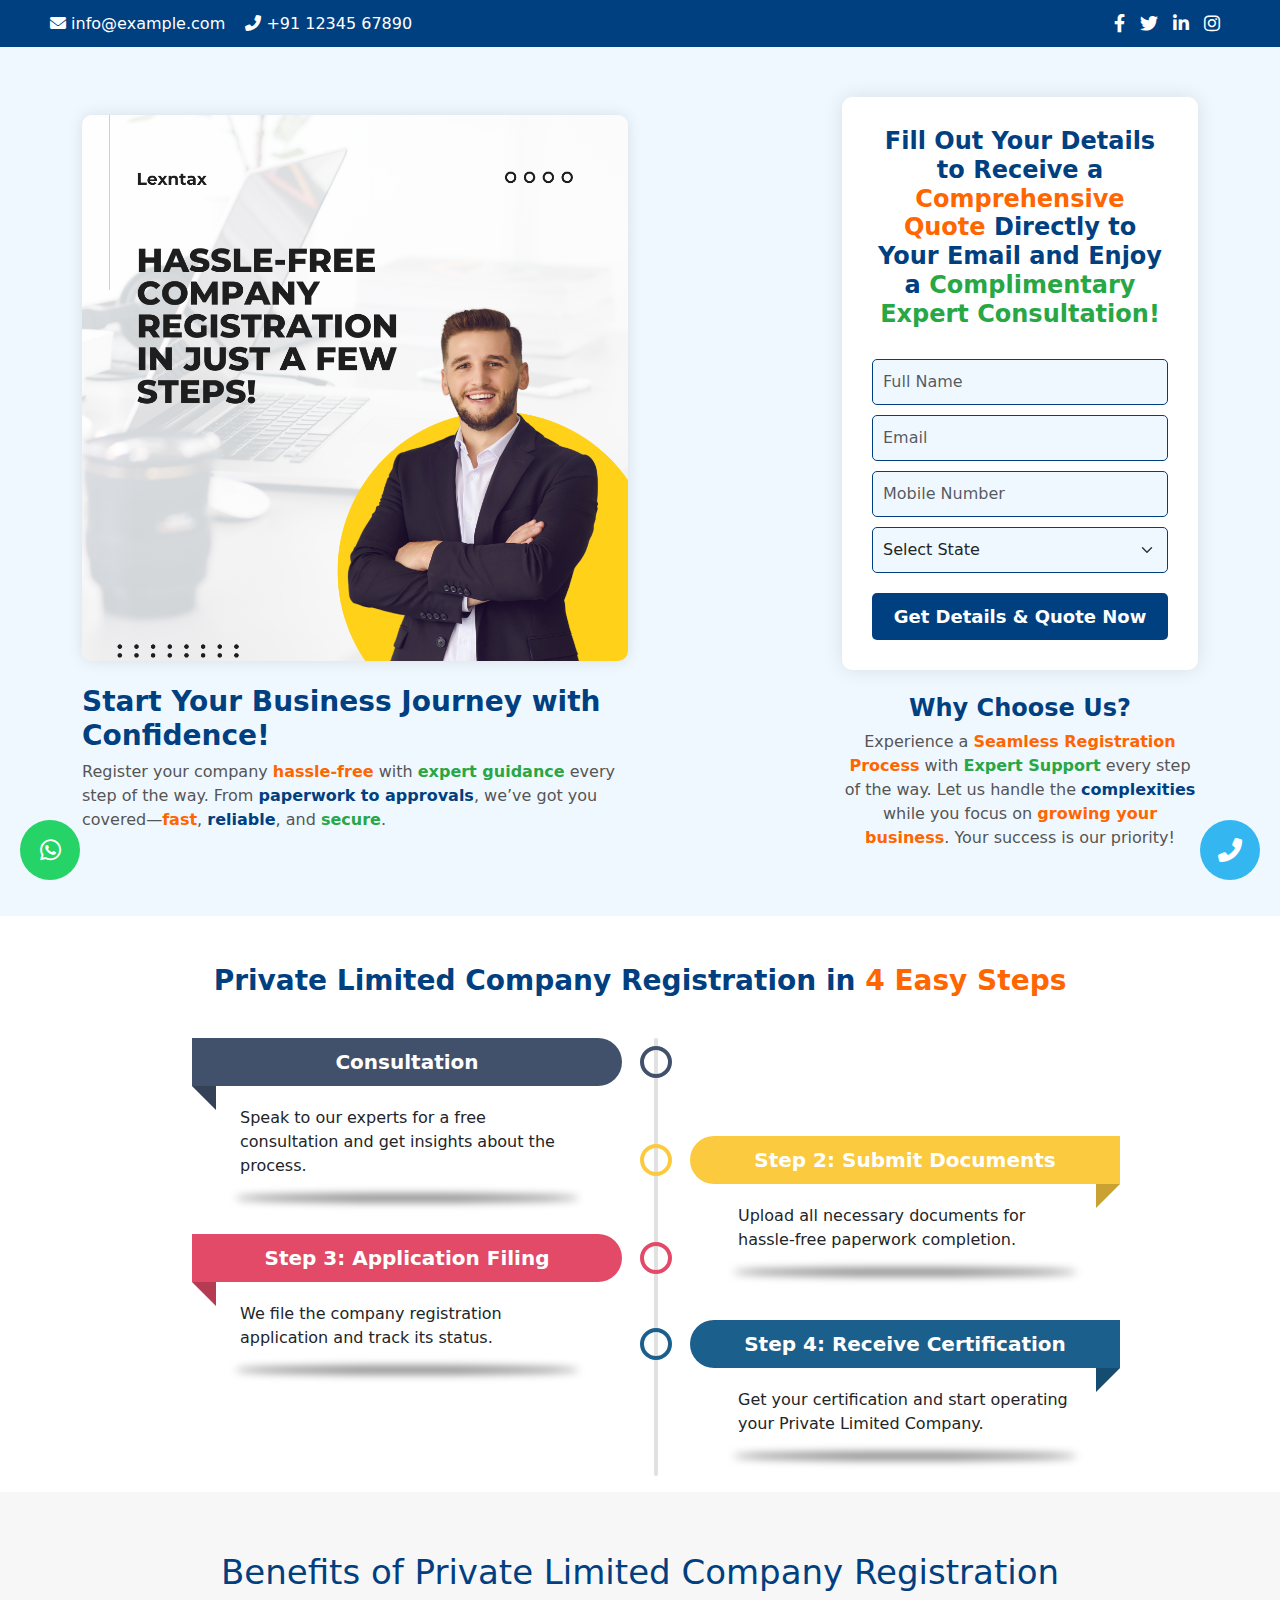
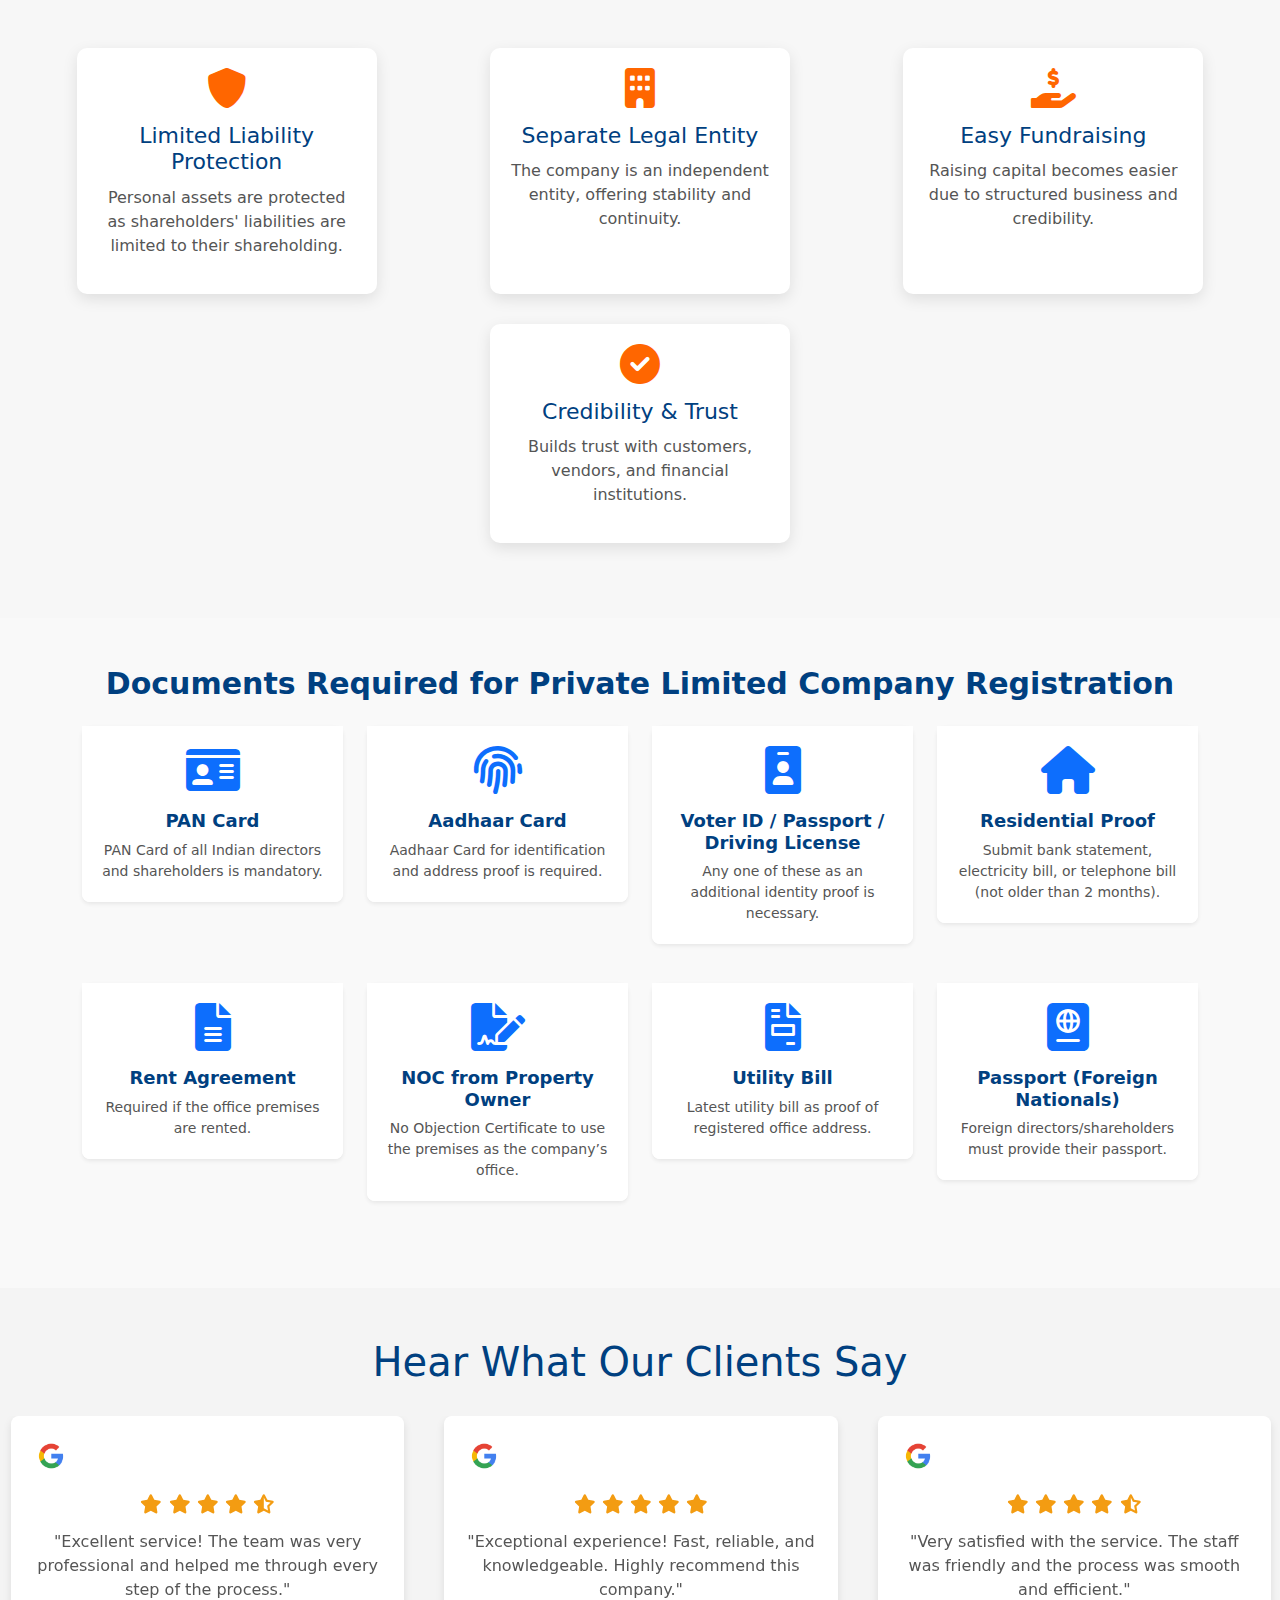
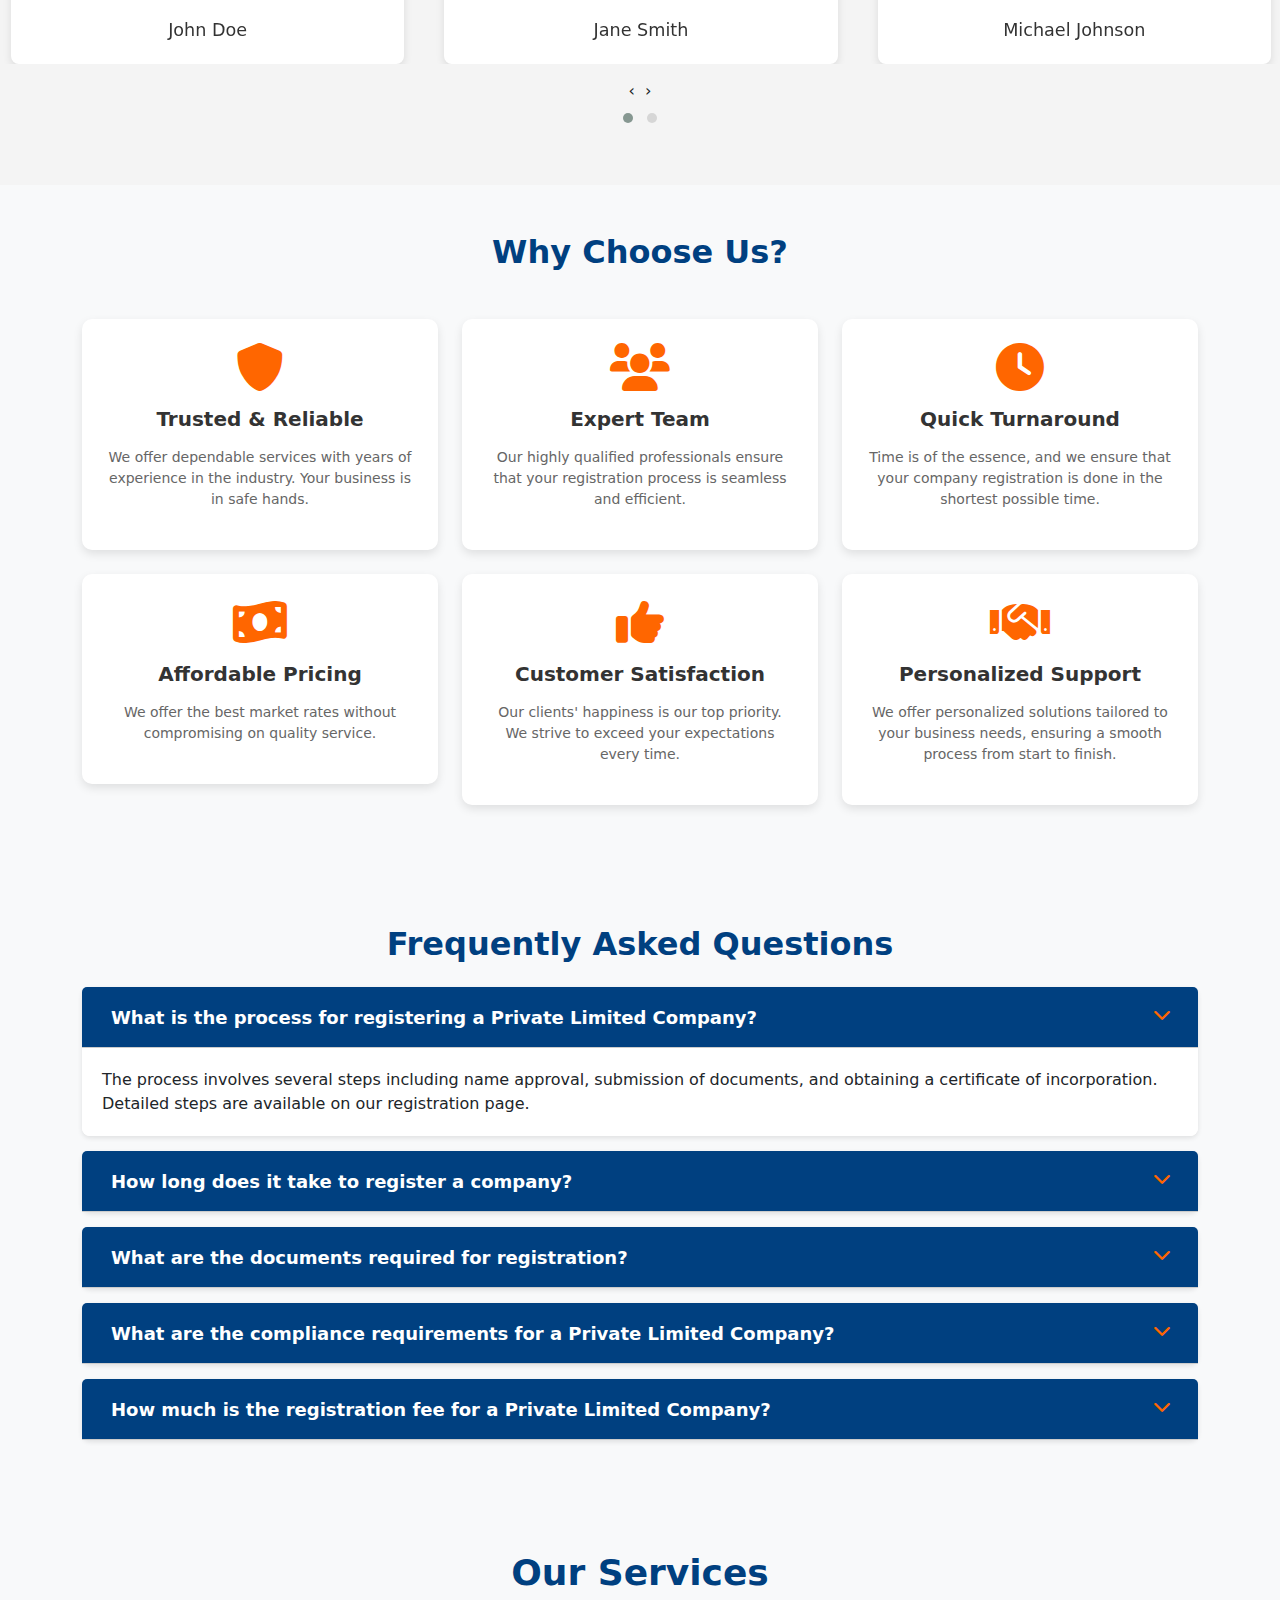
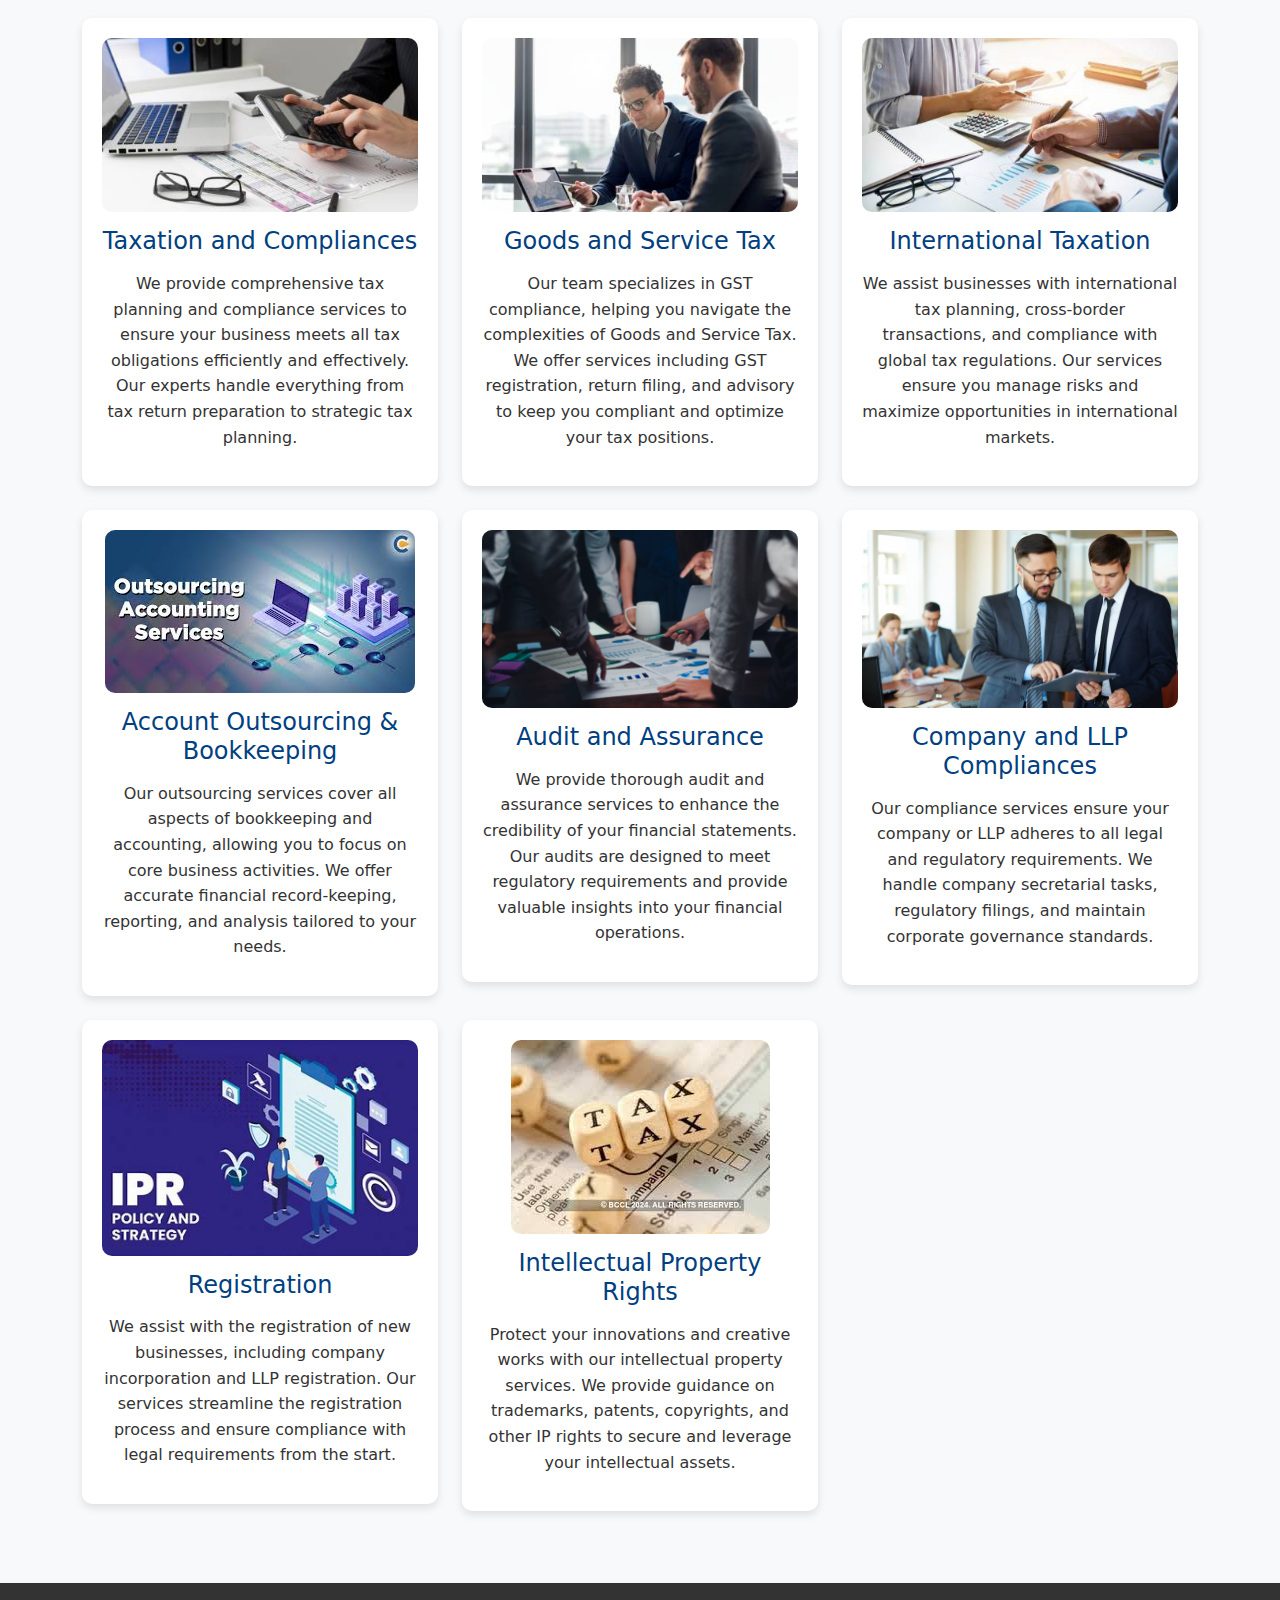
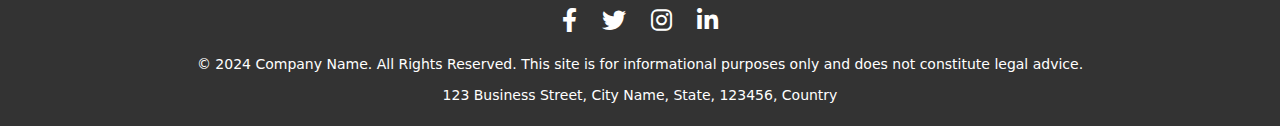
==== index.html @ ee3c7225 "first commit" ====
<!DOCTYPE html>
<html lang="en">
<head>
  <meta charset="UTF-8">
  <meta name="viewport" content="width=device-width, initial-scale=1.0">
  <title>Responsive Header</title>
  <!-- Bootstrap CSS CDN -->
  <link href="https://cdn.jsdelivr.net/npm/bootstrap@5.3.0-alpha1/dist/css/bootstrap.min.css" rel="stylesheet">
  <!-- FontAwesome for social icons -->
  <link rel="stylesheet" href="https://cdnjs.cloudflare.com/ajax/libs/font-awesome/6.0.0-beta3/css/all.min.css">
  <link rel="stylesheet" href="assets/css/style.css">
  <link rel="stylesheet" href="https://cdnjs.cloudflare.com/ajax/libs/OwlCarousel2/2.3.4/assets/owl.carousel.min.css">
  <link rel="stylesheet" href="https://cdnjs.cloudflare.com/ajax/libs/OwlCarousel2/2.3.4/assets/owl.theme.default.min.css">
  <style>
   
  </style>
</head>
<body>

  <!-- Header Section -->
  <header class="header d-flex justify-content-between align-items-center flex-wrap">
    <!-- Left Side: Email and Phone -->
    <div class="contact-info">
      <a href="mailto:info@example.com"><i class="fas fa-envelope"></i> info@example.com</a>
      <a href="tel:+911234567890"><i class="fas fa-phone-alt"></i> +91 12345 67890</a>
    </div>

    <!-- Right Side: Social Icons -->
    <div class="social-icons">
      <a href="#"><i class="fab fa-facebook-f"></i></a>
      <a href="#"><i class="fab fa-twitter"></i></a>
      <a href="#"><i class="fab fa-linkedin-in"></i></a>
      <a href="#"><i class="fab fa-instagram"></i></a>
    </div>
  </header>


   <!-- Contact Section -->
   <section class="contact-section">
    <div class="container">
      <div class="row align-items-center">
        <!-- Left Side: Image -->
        <div class="col-md-6">
          <img src="assets/images/Black and Yellow Simple Webinar Event Instagram Post (1).png" alt="Contact Image" class="contact-img">
          <div class=" mt-4">
            <h2 style="font-size: 28px; color: #004080; font-weight: bold;">Start Your Business Journey with Confidence!</h2>
            <p style="font-size: 16px; color: #555;">
                Register your company <span style="color: #ff6600; font-weight: bold;">hassle-free</span> with <span style="color: #28a745; font-weight: bold;">expert guidance</span> every step of the way. 
                From <span style="color: #004080; font-weight: bold;">paperwork to approvals</span>, we’ve got you covered—<span style="color: #ff6600; font-weight: bold;">fast</span>, 
                <span style="color: #004080; font-weight: bold;">reliable</span>, and <span style="color: #28a745; font-weight: bold;">secure</span>.
            </p>
        </div>
        </div>
        <div class="col-md-2"></div>
        <!-- Right Side: Contact Form -->
        <div class="col-md-4">
          <div class="contact-form">
            <h3 class="text-center">
                <span style="color: #004080; font-weight: bold;">Fill Out Your Details</span> to Receive a <span style="color: #ff6600; font-weight: bold;">Comprehensive Quote</span> Directly to Your Email and Enjoy a <span style="color: #28a745; font-weight: bold;">Complimentary Expert Consultation!</span>
              </h3>
              
              <form action="send_email.php" method="post">
                <!-- Full Name -->
                <div class="form-group">
                    <input type="text" name="full_name" class="form-control" placeholder="Full Name" required>
                </div>
            
                <!-- Email -->
                <div class="form-group">
                    <input type="email" name="email" class="form-control" placeholder="Email" required>
                </div>
            
                <!-- Mobile Number -->
                <div class="form-group">
                    <input type="tel" name="mobile_number" class="form-control" placeholder="Mobile Number" required>
                </div>
            
                <!-- State Dropdown -->
                <div class="form-group">
                    <select name="state" class="form-select" required>
                        <option value="">Select State</option>
                        <option value="Andhra Pradesh">Andhra Pradesh</option>
                        <option value="Arunachal Pradesh">Arunachal Pradesh</option>
                        <option value="Assam">Assam</option>
                        <option value="Bihar">Bihar</option>
                        <option value="Chhattisgarh">Chhattisgarh</option>
                        <option value="Goa">Goa</option>
                        <option value="Gujarat">Gujarat</option>
                        <option value="Haryana">Haryana</option>
                        <option value="Himachal Pradesh">Himachal Pradesh</option>
                        <option value="Jharkhand">Jharkhand</option>
                        <option value="Karnataka">Karnataka</option>
                        <option value="Kerala">Kerala</option>
                        <option value="Madhya Pradesh">Madhya Pradesh</option>
                        <option value="Maharashtra">Maharashtra</option>
                        <option value="Manipur">Manipur</option>
                        <option value="Meghalaya">Meghalaya</option>
                        <option value="Mizoram">Mizoram</option>
                        <option value="Nagaland">Nagaland</option>
                        <option value="Odisha">Odisha</option>
                        <option value="Punjab">Punjab</option>
                        <option value="Rajasthan">Rajasthan</option>
                        <option value="Sikkim">Sikkim</option>
                        <option value="Tamil Nadu">Tamil Nadu</option>
                        <option value="Telangana">Telangana</option>
                        <option value="Tripura">Tripura</option>
                        <option value="Uttar Pradesh">Uttar Pradesh</option>
                        <option value="Uttarakhand">Uttarakhand</option>
                        <option value="West Bengal">West Bengal</option>
                    </select>
                </div>
            
                <!-- Submit Button -->
                <div class="text-center">
                    <button type="submit" class="btn">Get Details & Quote Now</button>
                </div>
            </form>
            
          </div>
          <div class="text-center mt-4">
            <h3 style="font-size: 24px; color: #004080; font-weight: bold;">Why Choose Us?</h3>
            <p style="font-size: 16px; color: #555;">
                Experience a <span style="color: #ff6600; font-weight: bold;">Seamless Registration Process</span> with 
                <span style="color: #28a745; font-weight: bold;">Expert Support</span> every step of the way. 
                Let us handle the <span style="color: #004080; font-weight: bold;">complexities</span> while you focus on 
                <span style="color: #ff6600; font-weight: bold;">growing your business</span>. 
                Your success is our priority!
            </p>
        </div>
        
        </div>
        
      </div>
    </div>
  </section>

  <!-- registration step -->
  <h2 class="timeline-heading text-center mt-5">Private Limited Company Registration in <span class="highlight-text">4 Easy Steps</span></h2>

  <ul>
      <li style="--accent-color:#41516C">
          <div class="date">Consultation</div>
          <div class="descr">Speak to our experts for a free consultation and get insights about the process.</div>
      </li>
      <li style="--accent-color:#FBCA3E">
          <div class="date">Step 2: Submit Documents</div>
          <div class="descr">Upload all necessary documents for hassle-free paperwork completion.</div>
      </li>
      <li style="--accent-color:#E24A68">
          <div class="date">Step 3: Application Filing</div>
          <div class="descr">We file the company registration application and track its status.</div>
      </li>
      <li style="--accent-color:#1B5F8C">
          <div class="date">Step 4: Receive Certification</div>
          <div class="descr">Get your certification and start operating your Private Limited Company.</div>
      </li>
      
  </ul>


  <!-- benefits of private limited company -->

  <section class="benefits-private-limited">
    <h2>Benefits of Private Limited Company Registration</h2>
    <div class="benefits-container">
        <div class="benefit-item">
            <i class="fas fa-shield-alt"></i>
            <h3>Limited Liability Protection</h3>
            <p>Personal assets are protected as shareholders' liabilities are limited to their shareholding.</p>
        </div>
        <div class="benefit-item">
            <i class="fas fa-building"></i>
            <h3>Separate Legal Entity</h3>
            <p>The company is an independent entity, offering stability and continuity.</p>
        </div>
        <div class="benefit-item">
            <i class="fas fa-hand-holding-usd"></i>
            <h3>Easy Fundraising</h3>
            <p>Raising capital becomes easier due to structured business and credibility.</p>
        </div>
        <div class="benefit-item">
            <i class="fas fa-check-circle"></i>
            <h3>Credibility & Trust</h3>
            <p>Builds trust with customers, vendors, and financial institutions.</p>
        </div>
    </div>
</section>


<!-- Documents required For Private Limited Company Registration start -->
 <!-- Documents Required Section -->
<section class="documents-required py-5">
  <div class="container">
      <h2 class="text-center mb-4">Documents Required for Private Limited Company Registration</h2>
      <div class="row">
          <!-- Card 1 -->
          <div class="col-lg-3 col-md-6 mb-4">
              <div class="card shadow-sm">
                  <div class="card-body text-center">
                      <i class="fas fa-id-card fa-3x text-primary mb-3"></i>
                      <h5 class="card-title">PAN Card</h5>
                      <p class="card-text">PAN Card of all Indian directors and shareholders is mandatory.</p>
                  </div>
              </div>
          </div>
          <!-- Card 2 -->
          <div class="col-lg-3 col-md-6 mb-4">
              <div class="card shadow-sm">
                  <div class="card-body text-center">
                      <i class="fas fa-fingerprint fa-3x text-primary mb-3"></i>
                      <h5 class="card-title">Aadhaar Card</h5>
                      <p class="card-text">Aadhaar Card for identification and address proof is required.</p>
                  </div>
              </div>
          </div>
          <!-- Card 3 -->
          <div class="col-lg-3 col-md-6 mb-4">
              <div class="card shadow-sm">
                  <div class="card-body text-center">
                      <i class="fas fa-id-badge fa-3x text-primary mb-3"></i>
                      <h5 class="card-title">Voter ID / Passport / Driving License</h5>
                      <p class="card-text">Any one of these as an additional identity proof is necessary.</p>
                  </div>
              </div>
          </div>
          <!-- Card 4 -->
          <div class="col-lg-3 col-md-6 mb-4">
              <div class="card shadow-sm">
                  <div class="card-body text-center">
                      <i class="fas fa-home fa-3x text-primary mb-3"></i>
                      <h5 class="card-title">Residential Proof</h5>
                      <p class="card-text">Submit bank statement, electricity bill, or telephone bill (not older than 2 months).</p>
                  </div>
              </div>
          </div>
          <!-- Card 5 -->
          <div class="col-lg-3 col-md-6 mb-4">
              <div class="card shadow-sm">
                  <div class="card-body text-center">
                      <i class="fas fa-file-alt fa-3x text-primary mb-3"></i>
                      <h5 class="card-title">Rent Agreement</h5>
                      <p class="card-text">Required if the office premises are rented.</p>
                  </div>
              </div>
          </div>
          <!-- Card 6 -->
          <div class="col-lg-3 col-md-6 mb-4">
              <div class="card shadow-sm">
                  <div class="card-body text-center">
                      <i class="fas fa-file-signature fa-3x text-primary mb-3"></i>
                      <h5 class="card-title">NOC from Property Owner</h5>
                      <p class="card-text">No Objection Certificate to use the premises as the company’s office.</p>
                  </div>
              </div>
          </div>
          <!-- Card 7 -->
          <div class="col-lg-3 col-md-6 mb-4">
              <div class="card shadow-sm">
                  <div class="card-body text-center">
                      <i class="fas fa-file-invoice fa-3x text-primary mb-3"></i>
                      <h5 class="card-title">Utility Bill</h5>
                      <p class="card-text">Latest utility bill as proof of registered office address.</p>
                  </div>
              </div>
          </div>
          <!-- Card 8 -->
          <div class="col-lg-3 col-md-6 mb-4">
              <div class="card shadow-sm">
                  <div class="card-body text-center">
                      <i class="fas fa-passport fa-3x text-primary mb-3"></i>
                      <h5 class="card-title">Passport (Foreign Nationals)</h5>
                      <p class="card-text">Foreign directors/shareholders must provide their passport.</p>
                  </div>
              </div>
          </div>
      </div>
  </div>
</section>

<!-- reviews for customer -->

<div class="testimonials">
  <h2 class=" " style="color: #004080;">Hear What Our Clients Say</h2>
  <div class="owl-carousel owl-theme">
      <div class="item">
          <div class="logo">
              <img src="assets/images/Google_Icons-09-512.webp" alt="Google Maps Logo" class="logogoogle">
          </div>
          <div class="review-rating">
              <i class="fa fa-star"></i>
              <i class="fa fa-star"></i>
              <i class="fa fa-star"></i>
              <i class="fa fa-star"></i>
              <i class="fa fa-star-half-alt"></i>
          </div>
          <div class="review-text">
              "Excellent service! The team was very professional and helped me through every step of the process."
          </div>
          <div class="review-author">John Doe</div>
      </div>
      <div class="item">
          <div class="logo">
              <img src="assets/images/Google_Icons-09-512.webp" alt="Google Maps Logo">
          </div>
          <div class="review-rating">
              <i class="fa fa-star"></i>
              <i class="fa fa-star"></i>
              <i class="fa fa-star"></i>
              <i class="fa fa-star"></i>
              <i class="fa fa-star"></i>
          </div>
          <div class="review-text">
              "Exceptional experience! Fast, reliable, and knowledgeable. Highly recommend this company."
          </div>
          <div class="review-author">Jane Smith</div>
      </div>
      <div class="item">
          <div class="logo">
              <img src="assets/images/Google_Icons-09-512.webp" alt="Google Maps Logo">
          </div>
          <div class="review-rating">
              <i class="fa fa-star"></i>
              <i class="fa fa-star"></i>
              <i class="fa fa-star"></i>
              <i class="fa fa-star"></i>
              <i class="fa fa-star-half-alt"></i>
          </div>
          <div class="review-text">
              "Very satisfied with the service. The staff was friendly and the process was smooth and efficient."
          </div>
          <div class="review-author">Michael Johnson</div>
      </div>
      <div class="item">
          <div class="logo">
              <img src="assets/images/Google_Icons-09-512.webp" alt="Google Maps Logo">
          </div>
          
          <div class="review-rating">
              <i class="fa fa-star"></i>
              <i class="fa fa-star"></i>
              <i class="fa fa-star"></i>
              <i class="fa fa-star"></i>
              <i class="fa fa-star"></i>
          </div>
          <div class="review-text">
              "Outstanding support and service. The team went above and beyond to ensure everything was perfect."
          </div>
          
          <div class="review-author">Emily Davis</div>
      </div>
  </div>
</div>

 <!-- end reviews customer -->






 <!-- Documents required For Private Limited Company Registration end -->



<!-- why choose us -->
<section id="why-choose-us" class="py-5 bg-light">
  <div class="container">
      <h2 class="text-center mb-5">Why Choose Us?</h2>
      <div class="row">
          <!-- Reason 1 -->
          <div class="col-md-4">
              <div class="why-card text-center p-4 mb-4">
                  <i class="fas fa-shield-alt fa-3x mb-3 text-primary"></i>
                  <h5 class="mb-3">Trusted & Reliable</h5>
                  <p>We offer dependable services with years of experience in the industry. Your business is in safe hands.</p>
              </div>
          </div>
          <!-- Reason 2 -->
          <div class="col-md-4">
              <div class="why-card text-center p-4 mb-4">
                  <i class="fas fa-users fa-3x mb-3 text-primary"></i>
                  <h5 class="mb-3">Expert Team</h5>
                  <p>Our highly qualified professionals ensure that your registration process is seamless and efficient.</p>
              </div>
          </div>
          <!-- Reason 3 -->
          <div class="col-md-4">
              <div class="why-card text-center p-4 mb-4">
                  <i class="fas fa-clock fa-3x mb-3 text-primary"></i>
                  <h5 class="mb-3">Quick Turnaround</h5>
                  <p>Time is of the essence, and we ensure that your company registration is done in the shortest possible time.</p>
              </div>
          </div>
      </div>
      <div class="row">
          <!-- Reason 4 -->
          <div class="col-md-4">
              <div class="why-card text-center p-4 mb-4">
                  <i class="fas fa-money-bill-wave fa-3x mb-3 text-primary"></i>
                  <h5 class="mb-3">Affordable Pricing</h5>
                  <p>We offer the best market rates without compromising on quality service.</p>
              </div>
          </div>
          <!-- Reason 5 -->
          <div class="col-md-4">
              <div class="why-card text-center p-4 mb-4">
                  <i class="fas fa-thumbs-up fa-3x mb-3 text-primary"></i>
                  <h5 class="mb-3">Customer Satisfaction</h5>
                  <p>Our clients' happiness is our top priority. We strive to exceed your expectations every time.</p>
              </div>
          </div>
          <!-- Reason 6 -->
          <div class="col-md-4">
              <div class="why-card text-center p-4 mb-4">
                  <i class="fas fa-handshake fa-3x mb-3 text-primary"></i>
                  <h5 class="mb-3">Personalized Support</h5>
                  <p>We offer personalized solutions tailored to your business needs, ensuring a smooth process from start to finish.</p>
              </div>
          </div>
      </div>
  </div>
</section>

 <!-- why choose end -->
<!-- our trusted start -->
 
 <!-- our trusted partner end -->
<!-- frequently ask question start -->
<section id="faq" class="py-5 bg-light">
  <div class="container">
      <h2 class="text-center mb-4">Frequently Asked Questions</h2>
      <div class="accordion" id="faqAccordion">
          <!-- FAQ Item 1 -->
          <div class="card">
              <div class="card-header d-flex justify-content-between align-items-center" id="headingOne">
                  <h5 class="mb-0">
                      <button class="btn btn-link" type="button" data-toggle="collapse" data-target="#collapseOne" aria-expanded="true" aria-controls="collapseOne">
                          What is the process for registering a Private Limited Company?
                      </button>
                  </h5>
                  <button class="btn btn-info btn-sm toggle-btn" type="button" data-toggle="collapse" data-target="#collapseOne" aria-expanded="true" aria-controls="collapseOne">
                      <i class="fa fa-chevron-down"></i>
                  </button>
              </div>

              <div id="collapseOne" class="collapse show" aria-labelledby="headingOne" data-parent="#faqAccordion">
                  <div class="card-body">
                      The process involves several steps including name approval, submission of documents, and obtaining a certificate of incorporation. Detailed steps are available on our registration page.
                      <!-- Additional Details -->
                      <div class="extra-details collapse mt-3">
                          <p>Additional details about the registration process can be found here. This section can include more specific steps or frequently asked questions related to the process.</p>
                      </div>
                  </div>
              </div>
          </div>


          
          <!-- FAQ Item 2 -->
          <div class="card">
              <div class="card-header d-flex justify-content-between align-items-center" id="headingTwo">
                  <h5 class="mb-0">
                      <button class="btn btn-link collapsed" type="button" data-toggle="collapse" data-target="#collapseTwo" aria-expanded="false" aria-controls="collapseTwo">
                          How long does it take to register a company?
                      </button>
                  </h5>
                  <button class="btn btn-info btn-sm toggle-btn" type="button" data-toggle="collapse" data-target="#collapseTwo" aria-expanded="false" aria-controls="collapseTwo">
                      <i class="fa fa-chevron-down"></i>
                  </button>
              </div>
              <div id="collapseTwo" class="collapse" aria-labelledby="headingTwo" data-parent="#faqAccordion">
                  <div class="card-body">
                      The registration process typically takes 7-15 business days, depending on the completeness of the submitted documents and the processing time of the regulatory authorities.
                      <!-- Additional Details -->
                      <div class="extra-details collapse mt-3">
                          <p>For a detailed timeline and possible delays, check our full guide on the registration process. We provide updates and support to ensure a smooth experience.</p>
                      </div>
                  </div>
              </div>
          </div>


          <div class="card">
            <div class="card-header d-flex justify-content-between align-items-center" id="headingThree">
                <h5 class="mb-0">
                    <button class="btn btn-link collapsed" type="button" data-toggle="collapse" data-target="#collapseThree" aria-expanded="false" aria-controls="collapseThree">
                        What are the documents required for registration?

                    </button>
                </h5>
                <button class="btn btn-info btn-sm toggle-btn" type="button" data-toggle="collapse" data-target="#collapseThree" aria-expanded="false" aria-controls="collapseThree">
                    <i class="fa fa-chevron-down"></i>
                </button>
            </div>
            <div id="collapseThree" class="collapse" aria-labelledby="headingThree" data-parent="#faqAccordion">
                <div class="card-body">
                    Required documents typically include identity proofs, address proofs, and business-related documents such as a memorandum of association and articles of association.

                    <!-- Additional Details -->
                    <div class="extra-details collapse mt-3">
                        <p>For a detailed timeline and possible delays, check our full guide on the registration process. We provide updates and support to ensure a smooth experience.</p>
                    </div>
                </div>
            </div>
        </div>



        <div class="card">
            <div class="card-header d-flex justify-content-between align-items-center" id="headingFour">
                <h5 class="mb-0">
                    <button class="btn btn-link collapsed" type="button" data-toggle="collapse" data-target="#collapseFour" aria-expanded="false" aria-controls="collapseFour">
                        What are the compliance requirements for a Private Limited Company?


                    </button>
                </h5>
                <button class="btn btn-info btn-sm toggle-btn" type="button" data-toggle="collapse" data-target="#collapseFour" aria-expanded="false" aria-controls="collapseFour">
                    <i class="fa fa-chevron-down"></i>
                </button>
            </div>
            <div id="collapseFour" class="collapse" aria-labelledby="headingThree" data-parent="#faqAccordion">
                <div class="card-body">
                    Compliance requirements include annual filing of financial statements, holding annual general meetings, and maintaining statutory registers.

                    <!-- Additional Details -->
                    <div class="extra-details collapse mt-3">
                        <p>For a detailed timeline and possible delays, check our full guide on the registration process. We provide updates and support to ensure a smooth experience.</p>
                    </div>
                </div>
            </div>
        </div>


        
        <div class="card">
            <div class="card-header d-flex justify-content-between align-items-center" id="headingFive">
                <h5 class="mb-0">
                    <button class="btn btn-link collapsed" type="button" data-toggle="collapse" data-target="#collapseFive" aria-expanded="false" aria-controls="collapseFive">
                        How much is the registration fee for a Private Limited Company?


                    </button>
                </h5>
                <button class="btn btn-info btn-sm toggle-btn" type="button" data-toggle="collapse" data-target="#collapseFive" aria-expanded="false" aria-controls="collapseFive">
                    <i class="fa fa-chevron-down"></i>
                </button>
            </div>
            <div id="collapseFive" class="collapse" aria-labelledby="headingThree" data-parent="#faqAccordion">
                <div class="card-body">
                    The registration fee varies depending on the jurisdiction and the size of the company. It generally includes government fees and service charges.

                    <!-- Additional Details -->
                    <div class="extra-details collapse mt-3">
                        <p>For a detailed timeline and possible delays, check our full guide on the registration process. We provide updates and support to ensure a smooth experience.</p>
                    </div>
                </div>
            </div>
        </div>
        
          <!-- Add more FAQs as needed -->
      </div>
  </div>
</section>


 <!-- frequently ask end -->


 <!-- our services start -->
 <section id="our-services" class="py-5 bg-light">
  <div class="container">
      <h2 class="text-center mb-4">Our Services</h2>
      <div class="row">
          <!-- Service 1 -->
          <div class="col-md-4 mb-4">
              <div class="service-card">
                  <img src="assets/images/17123109823814.jpg" alt="Taxation and Compliances" class="service-img">
                  <h3>Taxation and Compliances</h3>
                  <p>We provide comprehensive tax planning and compliance services to ensure your business meets all tax obligations efficiently and effectively. Our experts handle everything from tax return preparation to strategic tax planning.</p>
              </div>
          </div>
          <!-- Service 2 -->
          <div class="col-md-4 mb-4">
              <div class="service-card">
                  <img src="assets/images/17123110381664.jpg" alt="Goods and Service Tax" class="service-img">
                  <h3>Goods and Service Tax</h3>
                  <p>Our team specializes in GST compliance, helping you navigate the complexities of Goods and Service Tax. We offer services including GST registration, return filing, and advisory to keep you compliant and optimize your tax positions.</p>
              </div>
          </div>
          <!-- Service 3 -->
          <div class="col-md-4 mb-4">
              <div class="service-card">
                  <img src="assets/images/17123110953108.jpg" alt="International Taxation" class="service-img">
                  <h3>International Taxation</h3>
                  <p>We assist businesses with international tax planning, cross-border transactions, and compliance with global tax regulations. Our services ensure you manage risks and maximize opportunities in international markets.</p>
              </div>
          </div>
          <!-- Service 4 -->
          <div class="col-md-4 mb-4">
              <div class="service-card">
                  <img src="assets/images/17126580360691.jpeg" alt="Account Outsourcing & Bookkeeping" class="service-img">
                  <h3>Account Outsourcing & Bookkeeping</h3>
                  <p>Our outsourcing services cover all aspects of bookkeeping and accounting, allowing you to focus on core business activities. We offer accurate financial record-keeping, reporting, and analysis tailored to your needs.</p>
              </div>
          </div>
          <!-- Service 5 -->
          <div class="col-md-4 mb-4">
              <div class="service-card">
                  <img src="assets/images/17123340118306.jpg" alt="Audit and Assurance" class="service-img">
                  <h3>Audit and Assurance</h3>
                  <p>We provide thorough audit and assurance services to enhance the credibility of your financial statements. Our audits are designed to meet regulatory requirements and provide valuable insights into your financial operations.</p>
              </div>
          </div>
          <!-- Service 6 -->
          <div class="col-md-4 mb-4">
              <div class="service-card">
                  <img src="assets/images/17123340254862.jpg" alt="Company and LLP Compliances" class="service-img">
                  <h3>Company and LLP Compliances</h3>
                  <p>Our compliance services ensure your company or LLP adheres to all legal and regulatory requirements. We handle company secretarial tasks, regulatory filings, and maintain corporate governance standards.</p>
              </div>
          </div>
          <!-- Service 7 -->
          <div class="col-md-4 mb-4">
              <div class="service-card">
                  <img src="assets/images/17123124572233.jpeg" alt="Registration" class="service-img">
                  <h3>Registration</h3>
                  <p>We assist with the registration of new businesses, including company incorporation and LLP registration. Our services streamline the registration process and ensure compliance with legal requirements from the start.</p>
              </div>
          </div>
          <!-- Service 8 -->
          <div class="col-md-4 mb-4">
              <div class="service-card">
                  <img src="assets/images/17126583723849.jpeg" alt="Intellectual Property Rights" class="service-img">
                  <h3>Intellectual Property Rights</h3>
                  <p>Protect your innovations and creative works with our intellectual property services. We provide guidance on trademarks, patents, copyrights, and other IP rights to secure and leverage your intellectual assets.</p>
              </div>
          </div>
      </div>
  </div>
</section>

  <!-- our services end -->
  <footer>
    <div class="footer-container">
        <!-- Social Media Icons -->
        <div class="footer-social">
            <a href="#"><i class="fab fa-facebook-f"></i></a>
            <a href="#"><i class="fab fa-twitter"></i></a>
            <a href="#"><i class="fab fa-instagram"></i></a>
            <a href="#"><i class="fab fa-linkedin-in"></i></a>
        </div>

        <!-- Disclaimer -->
        <div class="footer-disclaimer">
            <p>© 2024 Company Name. All Rights Reserved. This site is for informational purposes only and does not constitute legal advice.</p>
        </div>

        <!-- Address -->
        <div class="footer-address">
            <p>123 Business Street, City Name, State, 123456, Country</p>
        </div>
    </div>
</footer>



<!-- WhatsApp and Call Buttons -->
<a href="https://wa.me/your-whatsapp-number" class="whatsapp-btn" target="_blank">
  <i class="fab fa-whatsapp"></i>
</a>
<a href="tel:+your-phone-number" class="call-btn">
  <i class="fas fa-phone-alt"></i>
</a>


  <!-- Bootstrap JS and Popper -->
  <script src="https://cdn.jsdelivr.net/npm/bootstrap@5.3.0-alpha1/dist/js/bootstrap.bundle.min.js"></script>
  <script src="https://cdnjs.cloudflare.com/ajax/libs/jquery/3.6.0/jquery.min.js"></script>
  <script src="https://cdnjs.cloudflare.com/ajax/libs/OwlCarousel2/2.3.4/owl.carousel.min.js"></script>
<!-- Include jQuery and Bootstrap JS -->
<script src="https://cdn.jsdelivr.net/npm/@popperjs/core@2.9.3/dist/umd/popper.min.js"></script>
<script src="https://stackpath.bootstrapcdn.com/bootstrap/4.5.2/js/bootstrap.min.js"></script>
<script>
  $(document).ready(function(){
        $(".owl-carousel").owlCarousel({
            items: 3,
            loop: true,
            margin: 20,
            nav: true,
            autoplay: true,
            autoplayTimeout: 5000,
            autoplayHoverPause: true,
            responsive: {
                0: {
                    items: 1
                },
                768: {
                    items: 2
                },
                1024: {
                    items: 3
                }
            }
        });
    });
</script>
</body>
</html>
---- assets/css/style.css ----
/* header1  */
 /* Custom styling */
 .header {
    background-color: #004080;
    color: white;
    padding: 10px 50px;
  }
  .header a {
    color: white;
    text-decoration: none;
    margin-right: 15px;
  }
  .social-icons a {
    font-size: 18px;
    margin-right: 10px;
  }
  .social-icons a:hover {
    color: #00aaff;
  }

  /* Responsive Design for Tablets and Small Laptops */
  @media (max-width: 768px) {
    .header .contact-info {
      display: flex;
      justify-content: center;
      width: 100%;
    }
    .header .social-icons {
      width: 100%;
      text-align: center;
      margin-top: 10px;
    }
  }

  /* Responsive Design for Small Mobile Devices */
  @media (max-width: 576px) {
    .header {
      padding: 10px 20px; /* Reduced padding for small devices */
    }
    .header .contact-info a {
      font-size: 14px; /* Smaller text for email and phone */
      margin-right: 10px;
    }
    .social-icons a {
      font-size: 16px; /* Smaller social icon size */
      margin-right: 8px;
    }
  }
     /* Responsive Design for Small Mobile Devices */
     @media (max-width: 320px) {
    .header {
    }
    .header .contact-info a {
      font-size: 13px; /* Smaller text for email and phone */
      margin-right: 10px;
    }
    .social-icons a {
      font-size: 16px; /* Smaller social icon size */
      margin-right: 8px;
    }
  }
/* end */

/* section2 styele */
    /* Custom styling */
    .contact-section {
        padding: 50px 0;
        background-color: #f0f8ff;
      }
  
      .contact-form {
        background-color: #ffffff;
        padding: 30px;
        border-radius: 10px;
        box-shadow: 0px 0px 20px rgba(0, 0, 0, 0.1);
        transition: all 0.3s ease;
      }
  
      .contact-form:hover {
        box-shadow: 0px 0px 25px rgba(0, 0, 0, 0.2);
      }
  
      .contact-form h3 {
        color: #004080;
        font-weight: bold;
        margin-bottom: 30px;
        font-size: 24px;
      }
  
      .contact-form input,
      .contact-form select {
        border: 1px solid #004080;
        border-radius: 5px;
        background-color: #f0f8ff;
        padding: 10px;
        font-size: 16px;
        transition: all 0.3s ease;
        margin-top: 10px;
      }
  
      .contact-form input:focus,
      .contact-form select:focus {
        background-color: #e0f0ff;
        border-color: #003366;
        box-shadow: 0px 0px 8px rgba(0, 64, 128, 0.3);
      }
  
      .contact-form button {
        background-color: #004080;
        color: white;
        padding: 10px 20px;
        font-size: 18px;
        font-weight: bold;
        border: none;
        border-radius: 5px;
        width: 100%;
        transition: background-color 0.3s ease, box-shadow 0.3s ease;
        margin-top: 20px;
      }
  
      .contact-form button:hover {
        background-color: #003366;
        box-shadow: 0px 0px 10px rgba(0, 64, 128, 0.4);
      }
  
      /* Image Styling */
      .contact-img {
        max-width: 100%;
        border-radius: 10px;
        box-shadow: 0px 0px 15px rgba(0, 0, 0, 0.1);
      }
  
      /* Media Queries for Mobile Devices */
      @media (max-width: 768px) {
        .contact-form {
          margin-top: 30px;
        }
      }
/* end section 2 */


/* registration css */
@import url("https://fonts.googleapis.com/css2?family=Poppins:wght@300;500;700&display=swap");

*,
*::before,
*::after {
  margin: 0;
  padding: 0;
  box-sizing: border-box;
}



h1 {
  text-align: center;
}

ul {
  --col-gap: 2rem;
  --row-gap: 2rem;
  --line-w: 0.25rem;
  display: grid;
  grid-template-columns: var(--line-w) 1fr;
  grid-auto-columns: max-content;
  column-gap: var(--col-gap);
  list-style: none;
  width: min(60rem, 90%);
  margin-inline: auto;
}

/* line */
ul::before {
  content: "";
  grid-column: 1;
  grid-row: 1 / span 20;
  background: rgb(225, 225, 225);
  border-radius: calc(var(--line-w) / 2);
}

/* columns*/

/* row gaps */
ul li:not(:last-child) {
  margin-bottom: var(--row-gap);
}

/* card */
ul li {
  grid-column: 2;
  --inlineP: 1.5rem;
  margin-inline: var(--inlineP);
  grid-row: span 2;
  display: grid;
  grid-template-rows: min-content min-content min-content;
}

/* date */
ul li .date {
  --dateH: 3rem;
  height: var(--dateH);
  margin-inline: calc(var(--inlineP) * -1);

  text-align: center;
  background-color: var(--accent-color);

  color: white;
  font-size: 1.25rem;
  font-weight: 700;

  display: grid;
  place-content: center;
  position: relative;

  border-radius: calc(var(--dateH) / 2) 0 0 calc(var(--dateH) / 2);
}

/* date flap */
ul li .date::before {
  content: "";
  width: var(--inlineP);
  aspect-ratio: 1;
  background: var(--accent-color);
  background-image: linear-gradient(rgba(0, 0, 0, 0.2) 100%, transparent);
  position: absolute;
  top: 100%;

  clip-path: polygon(0 0, 100% 0, 0 100%);
  right: 0;
}

/* circle */
ul li .date::after {
  content: "";
  position: absolute;
  width: 2rem;
  aspect-ratio: 1;
  background: var(--bgColor);
  border: 0.3rem solid var(--accent-color);
  border-radius: 50%;
  top: 50%;

  transform: translate(50%, -50%);
  right: calc(100% + var(--col-gap) + var(--line-w) / 2);
}

/* title descr */
ul li .title,
ul li .descr {
  background: var(--bgColor);
  position: relative;
  padding-inline: 1.5rem;
}
ul li .title {
  overflow: hidden;
  padding-block-start: 1.5rem;
  padding-block-end: 1rem;
  font-weight: 500;
}
ul li .descr {
  padding-block-end: 1.5rem;
  font-weight: 500;
  margin-top: 20px;
}

/* shadows */
ul li .title::before,
ul li .descr::before {
  content: "";
  position: absolute;
  width: 90%;
  height: 0.5rem;
  background: rgba(0, 0, 0, 0.5);
  left: 50%;
  border-radius: 50%;
  filter: blur(4px);
  transform: translate(-50%, 50%);
}
ul li .title::before {
  bottom: calc(100% + 0.125rem);
}

ul li .descr::before {
  z-index: -1;
  bottom: 0.25rem;
}

@media (min-width: 40rem) {
  ul {
    grid-template-columns: 1fr var(--line-w) 1fr;
  }
  ul::before {
    grid-column: 2;
  }
  ul li:nth-child(odd) {
    grid-column: 1;
  }
  ul li:nth-child(even) {
    grid-column: 3;
  }

  /* start second card */
  ul li:nth-child(2) {
    grid-row: 2/4;
  }

  ul li:nth-child(odd) .date::before {
    clip-path: polygon(0 0, 100% 0, 100% 100%);
    left: 0;
  }

  ul li:nth-child(odd) .date::after {
    transform: translate(-50%, -50%);
    left: calc(100% + var(--col-gap) + var(--line-w) / 2);
  }
  ul li:nth-child(odd) .date {
    border-radius: 0 calc(var(--dateH) / 2) calc(var(--dateH) / 2) 0;
  }
}

.credits {
  margin-top: 1rem;
  text-align: right;
}
.credits a {
  color: var(--color);
}
.timeline-heading {
    text-align: center;
    font-size: 28px;
    font-weight: bold;
    margin-bottom: 40px;
    color: #004080;
}

.highlight-text {
    color: #ff6600;
}

/* benefits of private limited */
.benefits-private-limited {
  padding: 60px 20px;
  background-color: #f7f7f7;
  text-align: center;
}

.benefits-private-limited h2 {
  font-size: 34px;
  margin-bottom: 40px;
  color: #004080;
}

.benefits-container {
  display: flex;
  justify-content: space-around;
  flex-wrap: wrap;
}

.benefit-item {
  background-color: #fff;
  width: 300px;
  margin: 15px;
  padding: 20px;
  border-radius: 10px;
  box-shadow: 0 5px 15px rgba(0, 0, 0, 0.1);
  transition: transform 0.3s;
}

.benefit-item:hover {
  transform: scale(1.05);
}

.benefit-item i {
  font-size: 40px;
  color: #ff6600;
  margin-bottom: 15px;
}

.benefit-item h3 {
  font-size: 22px;
  margin-bottom: 10px;
  color: #004080;
}

.benefit-item p {
  color: #555;
}

/* Responsive for mobile */
@media (max-width: 768px) {
  .benefits-container {
      flex-direction: column;
      align-items: center;
  }
  
  .benefit-item {
      width: 90%;
  }
}


/* required document registration */
.documents-required {
  background-color: #f9f9f9;
}
.documents-required h2 {
  font-size: 30px;
  color: #004080;
  font-weight: bold;
}
.card {
  border: none;
  transition: transform 0.3s;
}
.card:hover {
  transform: translateY(-10px);
}
.card-title {
  font-size: 18px;
  font-weight: bold;
  color: #004080;
}
.card-text {
  color: #555;
  font-size: 14px;
}
.card i {
  color: #ff6600;
  margin-bottom: 10px;
}
/* Responsive Design */
@media (max-width: 768px) {
  .documents-required h2 {
      font-size: 26px;
  }
  .card-title {
      font-size: 16px;
  }
  .card-text {
      font-size: 13px;
  }
}

/* cusromer reviews */


.testimonials {
  padding: 50px 0;
  background-color: #f4f4f4;
  text-align: center;
}
.testimonials h2 {
  font-size: 2.5rem;
  color: #333;
  margin-bottom: 30px;
}
.owl-carousel .item {
  background: #fff;
  border-radius: 8px;
  box-shadow: 0 4px 8px rgba(0, 0, 0, 0.1);
  padding: 20px;
  margin: 0 10px;
  position: relative;
  overflow: hidden;
}
.item .logo {
  margin-bottom: 15px;
}
.item .logo img {
  width: 40px !important;
  height: 40px !important;
}
.item .review-rating {
  font-size: 1.2rem;
  color: #f39c12;
  margin-bottom: 10px;
}
.item .review-rating i {
  color: #f39c12;
}
.item .review-text {
  font-size: 1rem;
  color: #555;
  margin-bottom: 15px;
}
.item .review-author {
  font-size: 1.1rem;
  color: #333;
}
.owl-nav button {
  background-color: #007bff;
  color: #fff;
  border: none;
  border-radius: 50%;
  padding: 10px;
  font-size: 18px;
}
.owl-nav button:hover {
  background-color: #0056b3;
}
@media (max-width: 768px) {
  .owl-carousel .item {
      margin: 0 5px;
  }
}

    /* reviews */
    
    /* why choose us */
    #why-choose-us h2 {
      font-size: 32px;
      color: #004080;
      font-weight: 700;
  }
  .why-card {
      background-color: white;
      border-radius: 10px;
      transition: transform 0.3s ease-in-out;
      box-shadow: 0 4px 10px rgba(0, 0, 0, 0.1);
  }
  .why-card:hover {
      transform: translateY(-10px);
  }
  .why-card i {
      color: #ff6600 !important;
  }
  .why-card h5 {
      font-size: 20px;
      color: #333;
      font-weight: 600;
  }
  .why-card p {
      color: #666;
      font-size: 14px;
  }

  /* our trusted parntner start */
  
  /* our trusted partner end */

  /* frequently ask */
  #faq {
    background-color: #f9f9f9;
    padding: 40px 0;
}

#faq h2 {
    font-size: 32px;
    color: #004080;
    font-weight: 700;
    margin-bottom: 20px;
}

.card {
    border: none;
    border-radius: 8px;
    margin-bottom: 15px;
    box-shadow: 0 2px 5px rgba(0, 0, 0, 0.1);
}

.card-header {
    background-color: #004080;
    color: #fff;
    border-bottom: 1px solid #ccc;
    border-radius: 8px 8px 0 0;
    display: flex;
    justify-content: space-between;
    align-items: center;
    position: relative;
}

.btn-link {
    color: #fff;
    text-decoration: none;
    font-size: 18px;
    font-weight: 600;
    text-align: left;
    padding-right: 10px;
}

.btn-link:hover {
    color: #ffbf00; /* Highlight color */
}

.btn-info {
    background-color: #007bff;
    border-color: #007bff;
    color: #fff;
    padding: 0.375rem 0.75rem;
    transition: background-color 0.3s, border-color 0.3s;
}

.btn-info:hover {
    background-color: #0056b3;
    border-color: #004085;
}

.card-body {
    background-color: #fff;
    border-radius: 0 0 8px 8px;
    padding: 20px;
    font-size: 16px;
    line-height: 1.5;
}

.collapse {
    transition: height 0.35s ease;
}

.toggle-btn {
    border: none;
    background: none;
    color: #fff;
    font-size: 18px;
    transition: transform 0.3s;
}

.toggle-btn.collapsed .fa-chevron-down {
    transform: rotate(180deg);
}

/* our services */
#our-services {
  background-color: #f4f4f4;
  padding: 60px 0;
}

#our-services h2 {
  font-size: 36px;
  color: #004080;
  font-weight: 700;
  margin-bottom: 40px;
}

.service-card {
  background-color: #fff;
  border-radius: 10px;
  box-shadow: 0 4px 8px rgba(0, 0, 0, 0.1);
  padding: 20px;
  text-align: center;
  transition: transform 0.3s, box-shadow 0.3s;
}

.service-card:hover {
  transform: translateY(-10px);
  box-shadow: 0 8px 16px rgba(0, 0, 0, 0.2);
}

.service-img {
  max-width: 100%;
  height: auto;
  border-radius: 10px;
  margin-bottom: 15px;
}

.service-card h3 {
  font-size: 24px;
  color: #004080;
  margin-bottom: 15px;
}

.service-card p {
  font-size: 16px;
  color: #333;
  line-height: 1.6;
}

@media (max-width: 767px) {
  .service-card {
      padding: 15px;
  }

  .service-img {
      max-width: 100%;
  }

  .service-card h3 {
      font-size: 20px;
  }

  .service-card p {
      font-size: 14px;
  }
}
/* end */

/* footer start */

/* footer end */

/* Button Styles */
.whatsapp-btn, .call-btn {
  position: fixed;
  bottom: 20px;
  z-index: 1000;
  border-radius: 50%;
  width: 60px;
  height: 60px;
  display: flex;
  align-items: center;
  justify-content: center;
  font-size: 24px;
  color: #fff;
  text-decoration: none; /* Remove underline */
  transition: transform 0.3s ease-in-out;
}

.whatsapp-btn {
  left: 20px;
  background-color: #25D366; /* WhatsApp Green */
}

.call-btn {
  right: 20px;
  background-color: #34b7f1; /* Call Blue */
}

.whatsapp-btn:hover, .call-btn:hover {
  transform: scale(1.1);
}

.whatsapp-btn i, .call-btn i {
  margin: 0;
}





/* logo revies */



/* Footer General Styles */
footer {
  background-color: #333;
  color: #fff;
  padding: 20px 0;
  text-align: center;
}

.footer-container {
  max-width: 1200px;
  margin: 0 auto;
  padding: 0 15px;
}

/* Social Icons Styling */
.footer-social {
  margin-bottom: 15px;
}

.footer-social a {
  color: #fff;
  margin: 0 10px;
  font-size: 24px;
  text-decoration: none;
}

.footer-social a:hover {
  color: #4caf50; /* Hover color */
}

/* Disclaimer Styling */
.footer-disclaimer {
  font-size: 14px;
  margin-bottom: 10px;
}

.footer-disclaimer p {
  margin: 0;
  padding: 0;
}

/* Address Styling */
.footer-address {
  font-size: 14px;
}

.footer-address p {
  margin: 0;
  padding: 0;
}

/* Responsive Adjustments */
@media (max-width: 768px) {
  .footer-container {
      padding: 0 10px;
  }

  .footer-social a {
      font-size: 20px;
  }
}
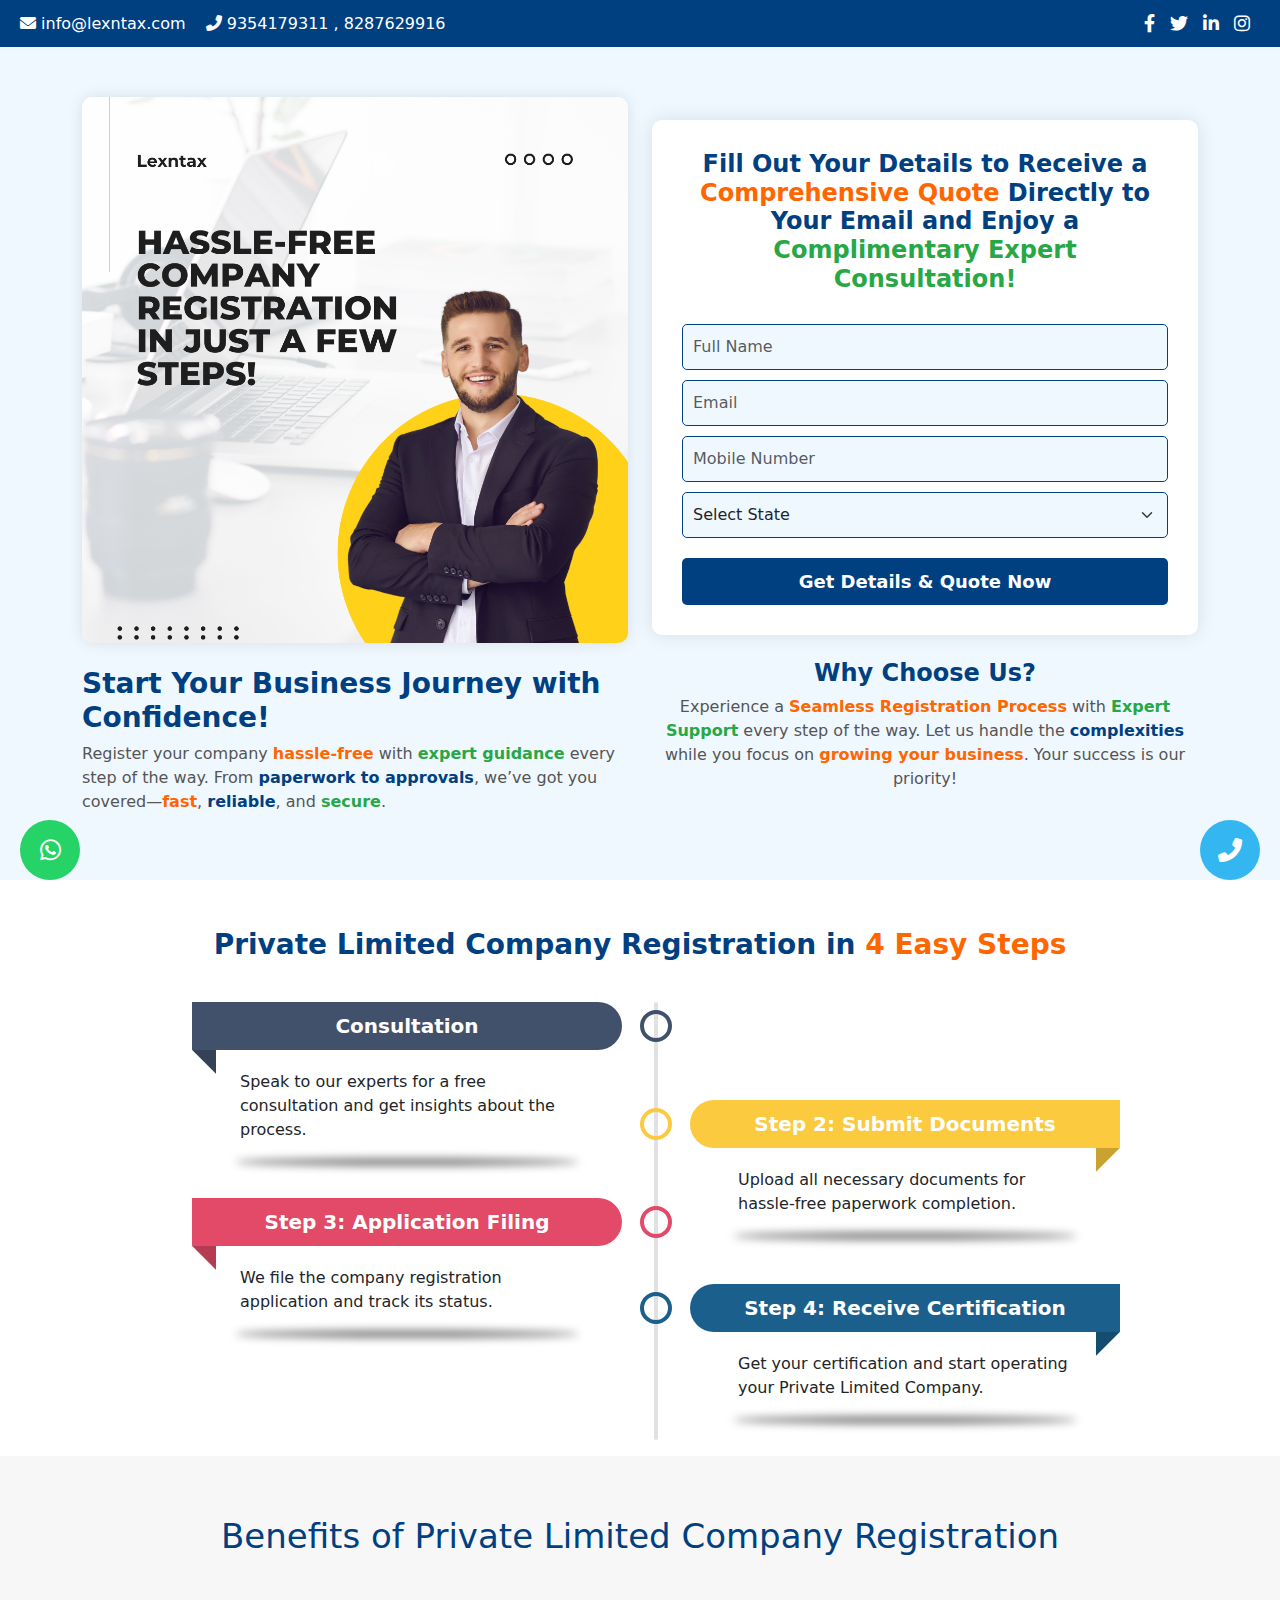
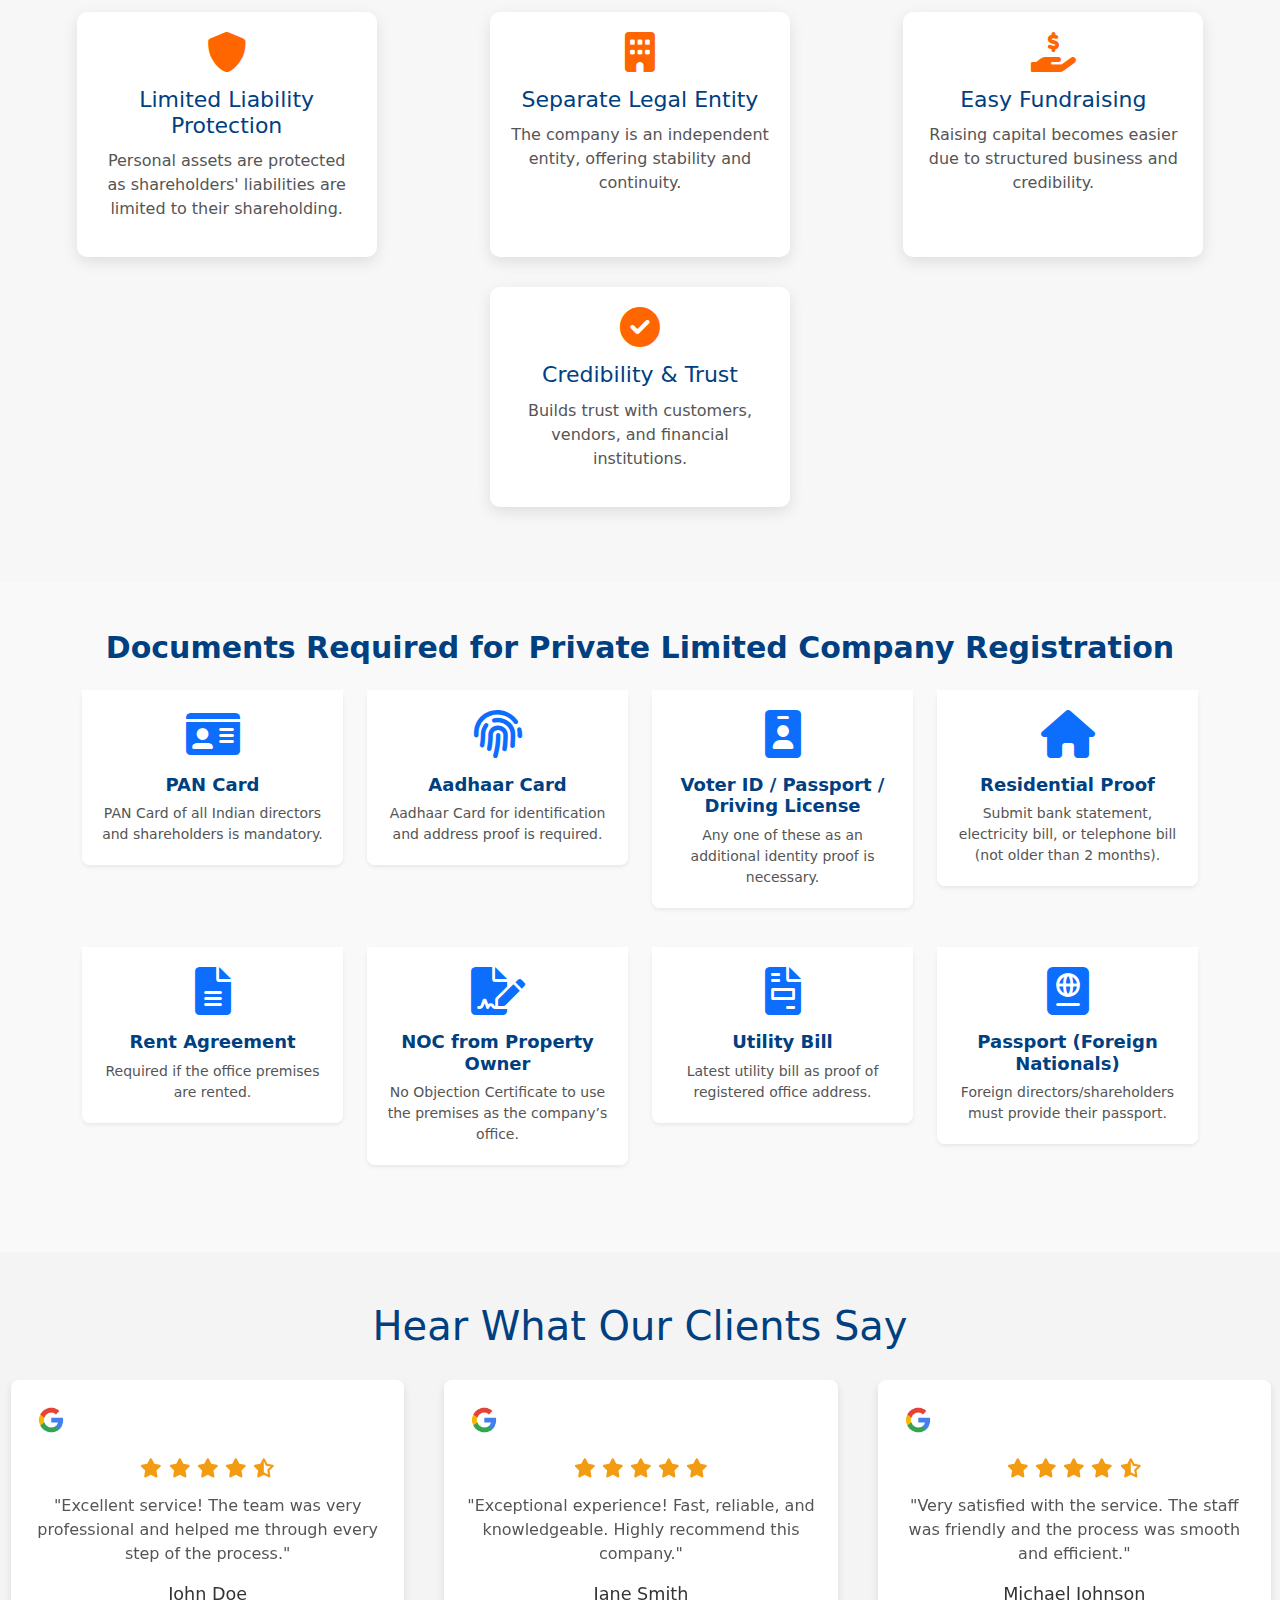
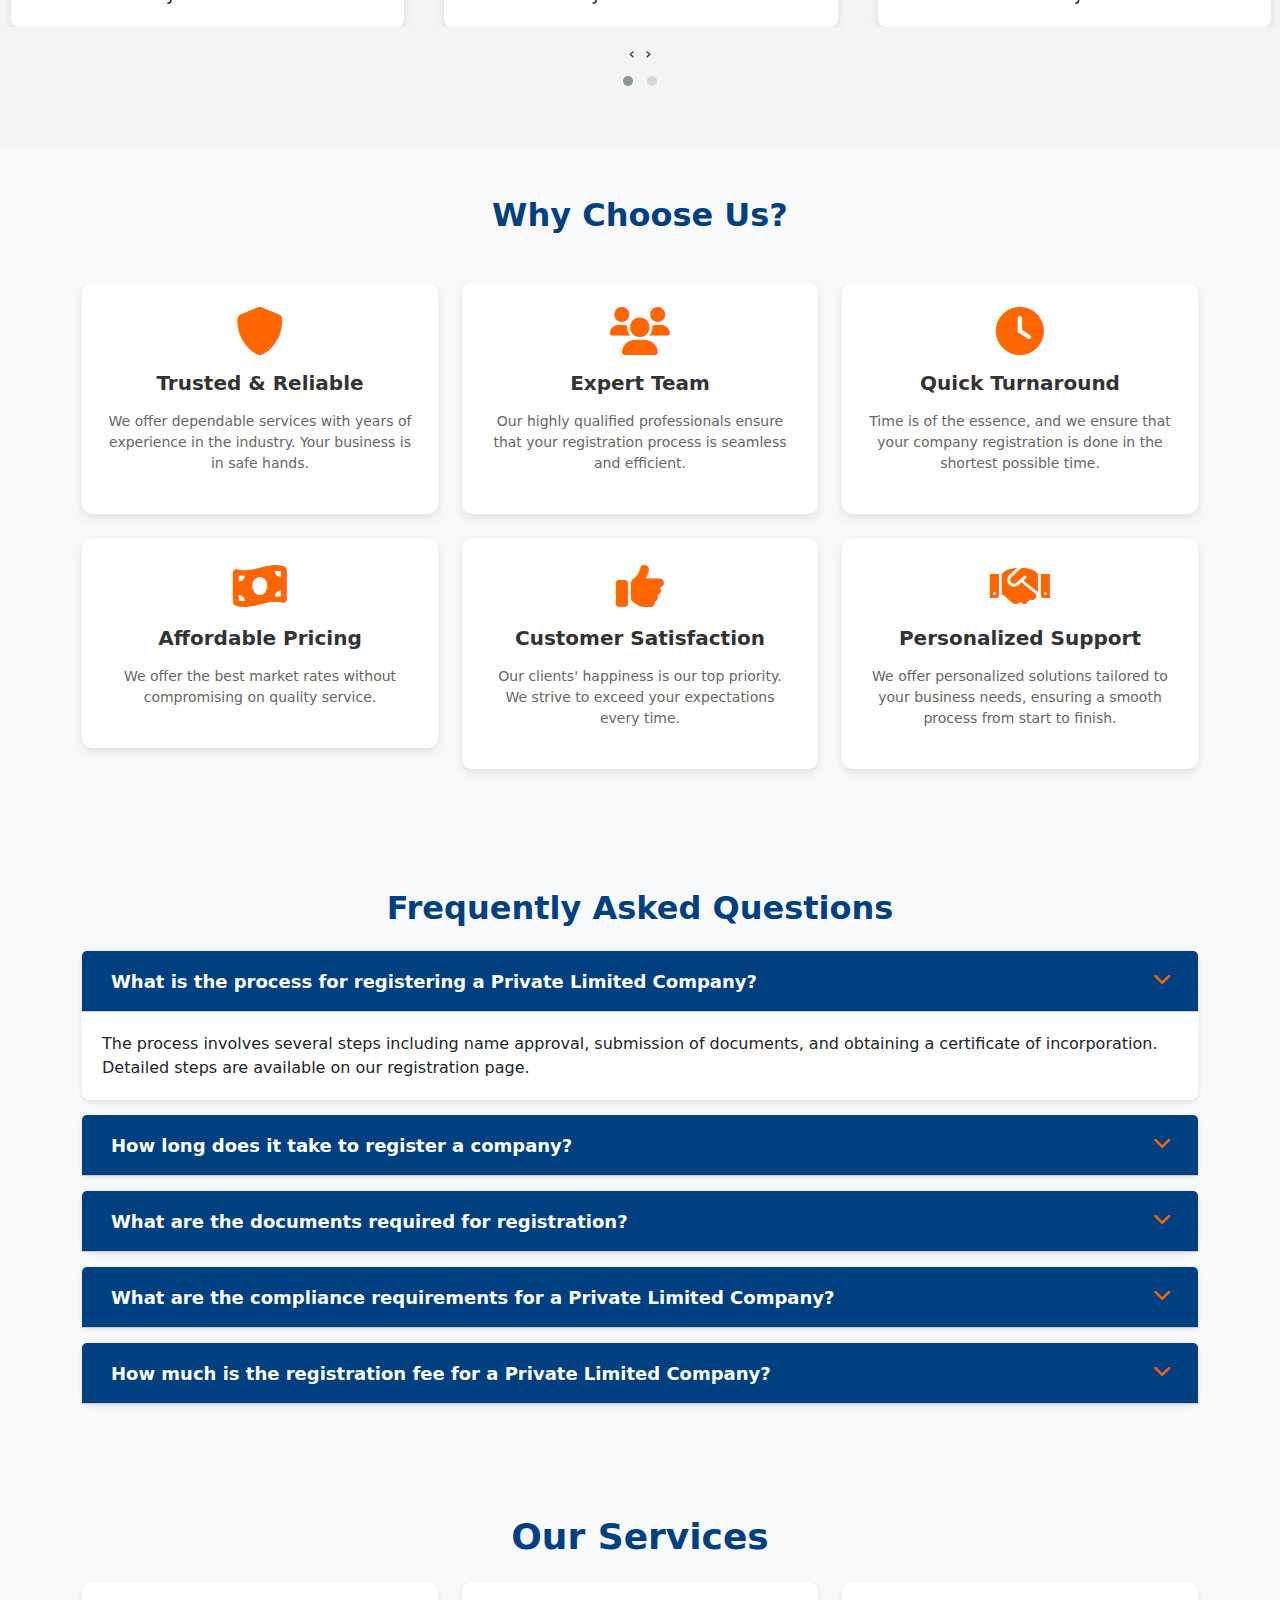
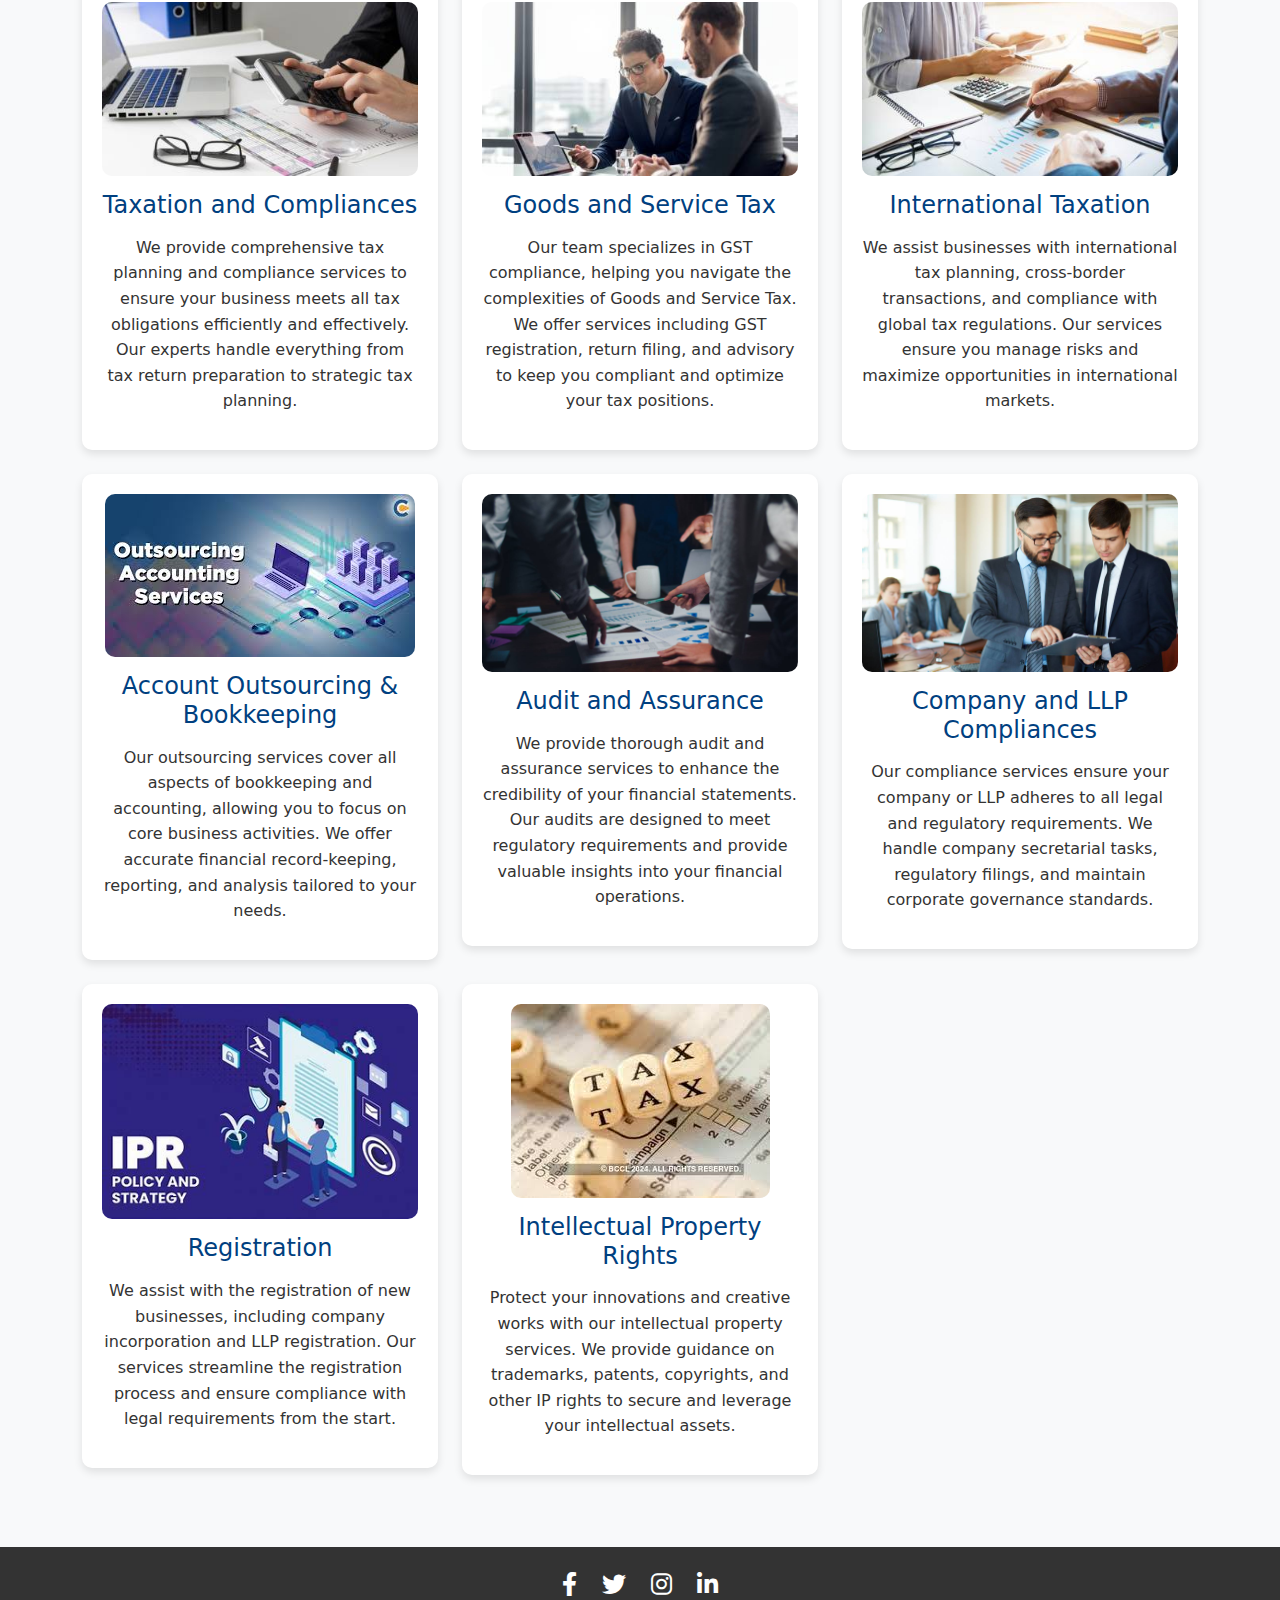
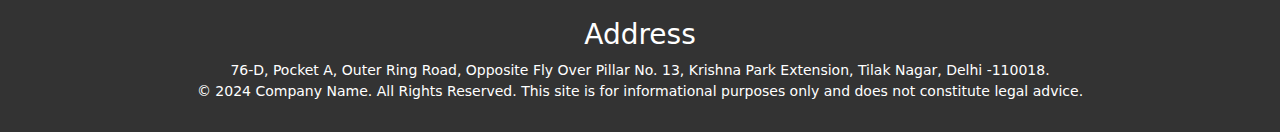
==== commit 89a61203: "add" ====
--- a/index.html
+++ b/index.html
@@ -21,16 +21,16 @@
   <header class="header d-flex justify-content-between align-items-center flex-wrap">
     <!-- Left Side: Email and Phone -->
     <div class="contact-info">
-      <a href="mailto:info@example.com"><i class="fas fa-envelope"></i> info@example.com</a>
-      <a href="tel:+911234567890"><i class="fas fa-phone-alt"></i> +91 12345 67890</a>
+      <a href="mailto:info@example.com"><i class="fas fa-envelope"></i>  info@lexntax.com</a>
+      <a href="tel:+911234567890"><i class="fas fa-phone-alt"></i> 9354179311 , 8287629916</a>
     </div>
 
     <!-- Right Side: Social Icons -->
     <div class="social-icons">
-      <a href="#"><i class="fab fa-facebook-f"></i></a>
-      <a href="#"><i class="fab fa-twitter"></i></a>
-      <a href="#"><i class="fab fa-linkedin-in"></i></a>
-      <a href="#"><i class="fab fa-instagram"></i></a>
+      <a href="https://www.facebook.com/people/Lex-N-Tax-Associates/100049257266776/"><i class="fab fa-facebook-f"></i></a>
+      <a href="https://x.com/LexNTax5"><i class="fab fa-twitter"></i></a>
+      <a href="https://www.linkedin.com/in/lex-n-tax-35064a219/"><i class="fab fa-linkedin-in"></i></a>
+      <a href="https://www.instagram.com/lex_n_tax/"><i class="fab fa-instagram"></i></a>
     </div>
   </header>
 
@@ -51,9 +51,8 @@
             </p>
         </div>
         </div>
-        <div class="col-md-2"></div>
         <!-- Right Side: Contact Form -->
-        <div class="col-md-4">
+        <div class="col-md-6">
           <div class="contact-form">
             <h3 class="text-center">
                 <span style="color: #004080; font-weight: bold;">Fill Out Your Details</span> to Receive a <span style="color: #ff6600; font-weight: bold;">Comprehensive Quote</span> Directly to Your Email and Enjoy a <span style="color: #28a745; font-weight: bold;">Complimentary Expert Consultation!</span>
@@ -645,31 +644,32 @@
     <div class="footer-container">
         <!-- Social Media Icons -->
         <div class="footer-social">
-            <a href="#"><i class="fab fa-facebook-f"></i></a>
-            <a href="#"><i class="fab fa-twitter"></i></a>
-            <a href="#"><i class="fab fa-instagram"></i></a>
-            <a href="#"><i class="fab fa-linkedin-in"></i></a>
-        </div>
-
+            <a href="https://www.facebook.com/people/Lex-N-Tax-Associates/100049257266776/"><i class="fab fa-facebook-f"></i></a>
+            <a href="https://x.com/LexNTax5"><i class="fab fa-twitter"></i></a>
+            <a href="https://www.instagram.com/lex_n_tax/"><i class="fab fa-instagram"></i></a>
+            <a href="https://www.linkedin.com/in/lex-n-tax-35064a219/"><i class="fab fa-linkedin-in"></i></a>
+        </div>
+<!-- Address -->
+<div class="footer-address">
+    <h3>Address</h3>
+    <p>76-D, Pocket A, Outer Ring Road, Opposite Fly Over Pillar No. 13, Krishna Park Extension, Tilak Nagar, Delhi -110018.</p>
+</div>
         <!-- Disclaimer -->
         <div class="footer-disclaimer">
             <p>© 2024 Company Name. All Rights Reserved. This site is for informational purposes only and does not constitute legal advice.</p>
         </div>
 
-        <!-- Address -->
-        <div class="footer-address">
-            <p>123 Business Street, City Name, State, 123456, Country</p>
-        </div>
+        
     </div>
 </footer>
 
 
 
 <!-- WhatsApp and Call Buttons -->
-<a href="https://wa.me/your-whatsapp-number" class="whatsapp-btn" target="_blank">
+<a href="https://wa.me/8287629916" class="whatsapp-btn" target="_blank">
   <i class="fab fa-whatsapp"></i>
 </a>
-<a href="tel:+your-phone-number" class="call-btn">
+<a href="tel:8287629916" class="call-btn">
   <i class="fas fa-phone-alt"></i>
 </a>
 
--- a/assets/css/style.css
+++ b/assets/css/style.css
@@ -3,7 +3,7 @@
  .header {
     background-color: #004080;
     color: white;
-    padding: 10px 50px;
+    padding: 10px 20px;
   }
   .header a {
     color: white;
@@ -32,13 +32,20 @@
     }
   }
 
+  /* @media (max-width: 320px) {
+    .header .contact-info a {
+        font-size: 10px !important;
+        margin-right: 0;
+    }
+} */
+
   /* Responsive Design for Small Mobile Devices */
   @media (max-width: 576px) {
     .header {
-      padding: 10px 20px; /* Reduced padding for small devices */
+      padding: 4px 10px; /* Reduced padding for small devices */
     }
     .header .contact-info a {
-      font-size: 14px; /* Smaller text for email and phone */
+      font-size: 12px !important; /* Smaller text for email and phone */
       margin-right: 10px;
     }
     .social-icons a {
